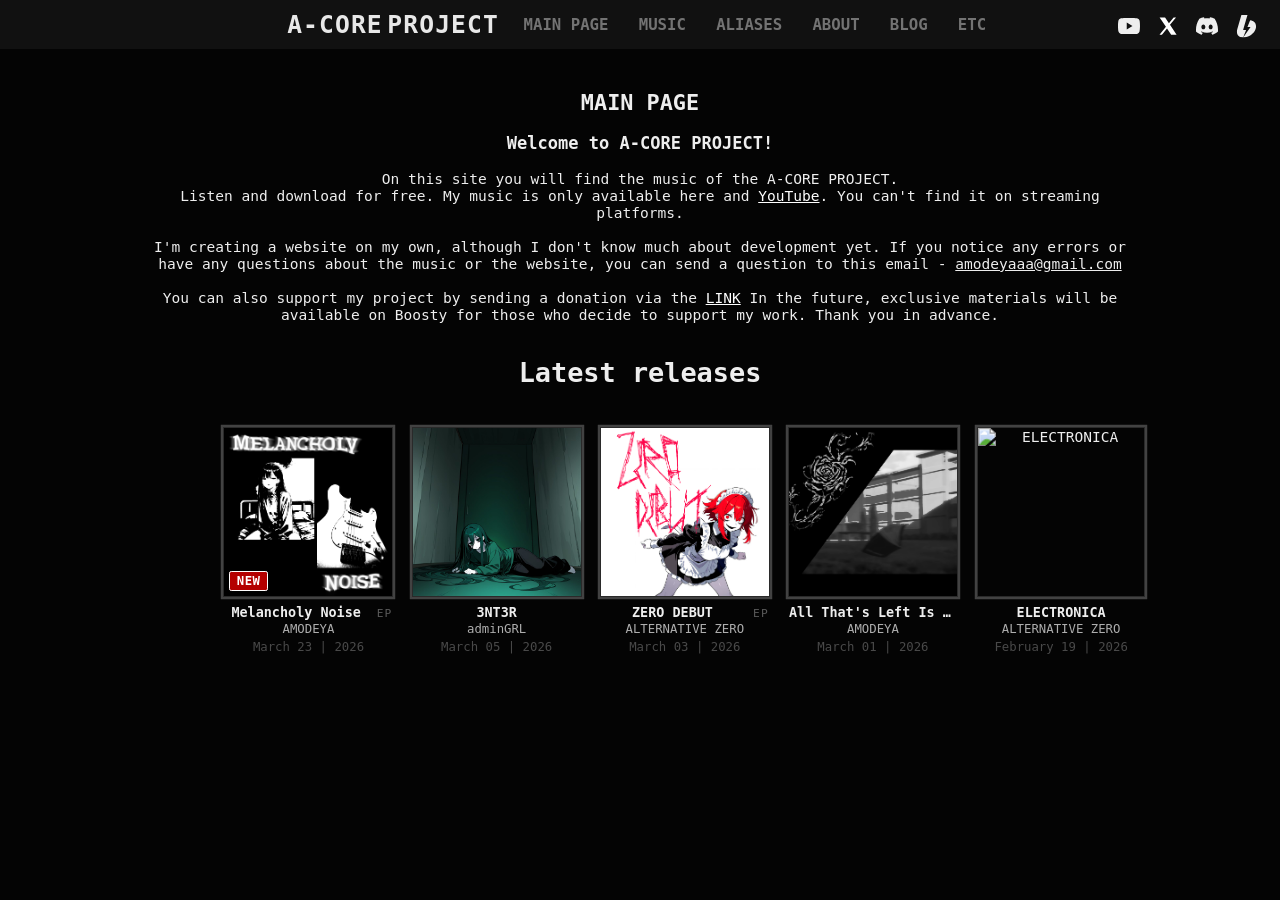
==== index.html @ 9ae3a7c9 "Add files via upload" ====
﻿<!DOCTYPE html>
<html lang="ru">
<head>
    <meta charset="UTF-8" />
    <meta name="viewport" content="width=device-width, initial-scale=1" />
    <title>A-CORE</title>
    <link rel="icon" href="images/LOGO MAIN.png" type="image/png">
    <link rel="stylesheet" href="style.css" />
</head>
<body>
<div id="page">

<!-- ======================= HEADER ======================= -->
<header>
    <nav><ul class="menu"><li><a href="#home" data-section="home">MAIN PAGE</a></li><li><a href="#music" data-section="music">MUSIC</a></li><li><a href="#aliases" data-section="aliases">ALIASES</a></li><li><a href="#about" data-section="about">ABOUT</a></li><li><a href="#blog" data-section="blog">BLOG</a></li><li><a href="#etc" data-section="etc">ETC</a></li></ul></nav>

    <!-- Логотип -->
    <div id="logo">
        <span class="deya">A-CORE</span><span class="music">PROJECT</span>
    </div>

    <!-- Контакты -->
    <div class="contacts">
        <a href="https://www.youtube.com/@ACOREPROJECT" target="_blank" class="contact-icon" title="YouTube" rel="noopener noreferrer">
            <img src="icons/youtube.svg" alt="YouTube" />
        </a>
        <a href="https://x.com/AMODEYAAA" target="_blank" class="contact-icon" title="X" rel="noopener noreferrer">
            <img src="icons/x.svg" alt="X" />
        </a>
        <a href="https://discord.gg/huRr9uR2Dp" target="_blank" class="contact-icon" title="Discord" rel="noopener noreferrer">
            <img src="icons/discord.svg" alt="Discord" />
        </a>
        <a href="https://boosty.to/yourprofile" target="_blank" class="contact-icon" title="Boosty" rel="noopener noreferrer">
            <img src="icons/boosty.svg" alt="Boosty" />
        </a>
    </div>
</header>

<!-- ======================= MAIN CONTENT ======================= -->
<main>

    <!-- ===== HOME SECTION ===== -->
    <section id="home" class="active">
        <h1>MAIN PAGE</h1>
        <h3><p>Welcome to A-CORE PROJECT!</p></h3>  
    <p>On this site you will find the music of the A-CORE PROJECT. 
        <br>Listen and download for free. My music is only available here and <a href="https://www.youtube.com/@ACOREPROJECT">YouTube</a>. You can't find it on streaming platforms.
        <br>
        <br>I'm creating a website on my own, although I don't know much about development yet.
If you notice any errors or have any questions about the music or the website, you can send a question to this email - <span style="text-decoration: underline;">amodeyaaa@gmail.com</span>
        <br>
        <br>You can also support my project by sending a donation via the <a href="https://boosty.to/acoreproject/donate">LINK</a> In the future, exclusive materials will be available on Boosty for those who decide to support my work. Thank you in advance.</p>
 <div class="home-wrap">
 <div class="home-wrap">
 <div class="home-wrap">
<!-- Latest Releases -->
 <div class="latest-releases">
    <h2>Latest releases</h2>
    <div class="latest-container latest-carousel" id="latest-carousel">
        <button class="latest-arrow latest-arrow-left" id="latest-prev" aria-label="Scroll left">‹</button>
        <div class="latest-trackline" id="latest-container"></div>
        <button class="latest-arrow latest-arrow-right" id="latest-next" aria-label="Scroll right">›</button>
        <div class="latest-fade latest-fade-left"></div>
        <div class="latest-fade latest-fade-right"></div>
    </div>
</div>
</div>
</div>
 </section>

    <!-- ===== MUSIC SECTION ===== -->
    
<section id="music">  <h1>MUSIC</h1>
<div class="music-tabs">  
    <button class="tab-btn active" data-tab="alternative-zero">ALTERNATIVE ZERO</button>  
    <button class="tab-btn" data-tab="amodeya">AMODEYA</button>  
    <button class="tab-btn" data-tab="admingrl">adminGRL</button>  
    <button class="tab-btn" data-tab="arlekyN">ARLEKYN</button>  
    <button class="tab-btn" data-tab="acore-collapse">A-CORE COLLAPSE</button>  
</div>   
<div class="tab-content">  
    <div class="tab-panel active" id="alternative-zero">  
        <div class="release-grid" data-artist-grid="ALTERNATIVE ZERO">

        </div>  
    </div>  
    <div class="tab-panel" id="amodeya">  
        <div class="release-grid" data-artist-grid="AMODEYA">

        </div>  
    </div>  
    <div class="tab-panel" id="admingrl">  
        <div class="release-grid" data-artist-grid="adminGRL">

        </div>  
    </div>  
    <div class="tab-panel" id="arlekyN">  
        <div class="release-grid" data-artist-grid="ARLEKYN">

        </div>  
    </div>  
    <div class="tab-panel" id="acore-collapse">  
        <div class="release-grid" data-artist-grid="A-CORE COLLAPSE">
            
        </div>  </div>  </div>  </div>  </section>


    


    <section id="aliases">
        <h1>ALIASES</h1>
        <div class="aliases-note">
            <div class="aliases-note-body">
                SOON
            </div>
        </div>
        <div class="alias-grid">
            <article class="alias-card">
                <div class="alias-media">
                    <img src="images/aliases/alzero/alzeroalias.jpg" alt="Alias artwork 1" />
                </div>
                <div class="alias-info">
                    <!-- EDIT THIS CARD (ALTERNATIVE ZERO) -->
                    <div class="alias-row">
                        <span class="alias-label">ALIAS:</span>
                        <span class="alias-value"><a class="alias-link" href="#music" data-tab="alternative-zero">ALTERNATIVE ZERO</a></span>
                    </div>
                    <div class="alias-row">
                        <span class="alias-label">NAME:</span>
                        <span class="alias-value">Zero</span>
                    </div>
                    <div class="alias-row">
                        <span class="alias-label">BIRTHDATE:</span>
                        <span class="alias-value">October 13</span>
                    </div>
                    <div class="alias-row">
                        <span class="alias-label">HEIGHT:</span>
                        <span class="alias-value">169cm | 5'7"</span>
                    </div>
                    <div class="alias-row">
                        <span class="alias-label">GENRES:</span>
                        <span class="alias-value">Breakcore, RaggaeCore, Hardstyle, Hardcore, Speedcore, Happy Hardcore</span>
                    </div>
                    <div class="alias-row">
                        <span class="alias-label">TRAITS:</span>
                        <span class="alias-value">Always listening to music everywhere</span>
                    </div>
                    <div class="alias-row">
                        <span class="alias-label">INSPIRERS:</span>
                        <span class="alias-value">LAPFOX TRAX (Renard, The Quick Brown Fox, RQ, KitCaliber, The Queenstons) </span>
                    </div>
                    <div class="alias-desc">                   
                    </div>
                </div>
            </article>

            <article class="alias-card">
                <div class="alias-media">
                    <img src="images/aliases/amodeya/deyaalias.png" alt="Alias artwork 2" />
                </div>
                <div class="alias-info">
                    <!-- EDIT THIS CARD (AMODEYA) -->
                    <div class="alias-row">
                        <span class="alias-label">ALIAS:</span>
                        <span class="alias-value"><a class="alias-link" href="#music" data-tab="amodeya">AMODEYA</a></span>
                    </div>
                    <div class="alias-row">
                        <span class="alias-label">NAME:</span>
                        <span class="alias-value">Deya</span>
                    </div>
                    <div class="alias-row">
                        <span class="alias-label">BIRTHDATE:</span>
                        <span class="alias-value">May 25</span>
                    </div>
                    <div class="alias-row">
                        <span class="alias-label">HEIGHT:</span>
                        <span class="alias-value">175cm</span>
                    </div>
                    <div class="alias-row">
                        <span class="alias-label">GENRES:</span>
                        <span class="alias-value">Gothic, Grunge, Guitars, Depressive music</span>
                    </div>
                    <div class="alias-row">
                        <span class="alias-label">TRAITS:</span>
                        <span class="alias-value">Smokes cigarettes</span>
                    </div>
                    <div class="alias-row">
                        <span class="alias-label">INSPIRERS:</span>
                        <span class="alias-value">Death Note, ZillaKami, Nirvana, Soundgarden, Linkin Park, Deftones</span>
                    </div>
                    <div class="alias-desc">
                    </div>
                </div>
            </article>

            <article class="alias-card">
                <div class="alias-media">
                    <img src="images/aliases/admingrl/admingrlalias.png" alt="Alias artwork 3" />
                </div>
                <div class="alias-info">
                    <!-- EDIT THIS CARD (adminGRL) -->
                    <div class="alias-row">
                        <span class="alias-label">ALIAS:</span>
                        <span class="alias-value"><a class="alias-link" href="#music" data-tab="admingrl">adminGRL</a></span>
                    </div>
                    <div class="alias-row">
                        <span class="alias-label">NAME:</span>
                        <span class="alias-value">Yuki</span>
                    </div>
                    <div class="alias-row">
                        <span class="alias-label">BIRTHDATE:</span>
                        <span class="alias-value">▀▟▌▔▌▟▗▖▔▞▛▌</span>
                    </div>
                    <div class="alias-row">
                        <span class="alias-label">HEIGHT:</span>
                        <span class="alias-value">157cm</span>
                    </div>
                    <div class="alias-row">
                        <span class="alias-label">GENRES:</span>
                        <span class="alias-value">experimentalexperimentalexperimentalexperimental</span>
                    </div>
                    <div class="alias-row">
                        <span class="alias-label">TRAITS:</span>
                        <span class="alias-value">She never leaves her room</span>
                    </div>
                    <div class="alias-row">
                        <span class="alias-label">INSPIRERS:</span>
                        <span class="alias-value">▓▙▝▗▕▔▒▟▘▛█▓▀▌▏▟</span>
                    </div>
                    <div class="alias-desc">
                    </div>
                </div>
            </article>

            <article class="alias-card">
                <div class="alias-media">
                    <img src="images/aliases/arlekyn/arlekynalias.png" alt="Alias artwork 4" />
                </div>
                <div class="alias-info">
                    <!-- EDIT THIS CARD (ARLEKYN) -->
                    <div class="alias-row">
                        <span class="alias-label">ALIAS:</span>
                        <span class="alias-value"><a class="alias-link" href="#music" data-tab="arlekyN">ARLEKYN</a></span>
                    </div>
                    <div class="alias-row">
                        <span class="alias-label">NAME:</span>
                        <span class="alias-value">Annie</span>
                    </div>
                    <div class="alias-row">
                        <span class="alias-label">BIRTHDATE:</span>
                        <span class="alias-value">December 6</span>
                    </div>
                    <div class="alias-row">
                        <span class="alias-label">HEIGHT:</span>
                        <span class="alias-value">160cm</span>
                    </div>
                    <div class="alias-row">
                        <span class="alias-label">GENRES:</span>
                        <span class="alias-value">Rap, Trap, Opium, Rage, Mylancore and etc. </span>
                    </div>
                    <div class="alias-row">
                        <span class="alias-label">TRAITS:</span>
                        <span class="alias-value">She lives by a metronome. She steps to the rhythm, she chews to the rhythm. Everything is too rhythmic</span>
                    </div>
                    <div class="alias-row">
                        <span class="alias-label">INSPIRERS:</span>
                        <span class="alias-value">BNYX, YEAT, Filthy, PlayBoi Carti</span>
                    </div>
                    <div class="alias-desc">
                    </div>
                </div>
            </article>

            <article class="alias-card">
                <div class="alias-media">
                    <img src="images/aliases/acorecollapse/acorecollapsealias.jpg" alt="Alias artwork 5" />
                </div>
                <div class="alias-info">
                    <!-- EDIT THIS CARD (A-CORE COLLAPSE) -->
                    <div class="alias-row">
                        <span class="alias-label">ALIAS:</span>
                        <span class="alias-value"><a class="alias-link" href="#music" data-tab="acore-collapse">A-CORE COLLAPSE</a></span>
                    </div>
                    <div class="alias-row">
                        <span class="alias-label">NAME:</span>
                        <span class="alias-value">ALTERNATIVE ZERO, AMODEYA, adminGRL, ARLEKYN</span>
                    </div>
                    <div class="alias-row">
                        <span class="alias-label">BIRTHDATE:</span>
                        <span class="alias-value">NONE</span>
                    </div>
                    <div class="alias-row">
                        <span class="alias-label">HEIGHT:</span>
                        <span class="alias-value">NONE</span>
                    </div>
                    <div class="alias-row">
                        <span class="alias-label">GENRES:</span>
                        <span class="alias-value">NONE</span>
                    </div>
                    <div class="alias-row">
                        <span class="alias-label">TRAITS:</span>
                        <span class="alias-value">NONE</span>
                    </div>
                    <div class="alias-row">
                        <span class="alias-label">INSPIRERS:</span>
                        <span class="alias-value">NONE</span>
                    </div>
                    <div class="alias-desc">
                    </div>
                </div>
            </article>
        </div>
    </section>

    <section id="about">
        <h1>ABOUT</h1>
        <div class="aliases-note">
            <div class="aliases-note-body">
                A little bit about myself.
            </div>
        </div>
        <div class="about-text">
            <img class="about-photo" src="images/me.png" alt="About photo" />
            <p>My name is Alex. I was born on August 22, 2004. Music has been around me since childhood — from Eminem to Nirvana. Later, I started exploring music on my own and discovered artists like Skrillex, Linkin Park and many others.</p>
            <p>At the age of 12, I downloaded <a href="https://en.wikipedia.org/wiki/FL_Studio" target="_blank" rel="noopener noreferrer">FL Studio</a> for the first time — that’s where my journey began.</p>
            <p>At first, I tried making electronic music inspired by <a href="https://en.wikipedia.org/wiki/Skrillex" target="_blank" rel="noopener noreferrer">Skrillex</a>, but quickly realized it wasn’t as easy as it seemed. I then shifted into rap, started making beats, creating type beats, and searching for my own sound. From 12 to 18, I went through many different aliases — each one representing a different stage of my growth as an artist.</p>
            <p>At the same time, I was learning to play electric guitar and MIDI keyboard, exploring new plugins, sound design techniques, and gradually diving deeper into the music creation process.</p>
            <p>At 18, I earned money from my music for the first time. During that period, I focused heavily on mixing and mastering, took on client work, and improved technically. But something was missing — I wasn’t enjoying it. While others were making dozens of type beats every day and were satisfied with it, I felt like I was losing myself.</p>
            <p>I quit music many times and kept coming back to it. Later, inspired by <a href="https://en.wikipedia.org/wiki/BNYX" target="_blank" rel="noopener noreferrer">BNYX</a>, I tried switching to Ableton Live — and I’ve been using it ever since.</p>
            <p>At the same time, I explored other creative directions: I tried making games, learned video editing, studied programming and web development, customized and even sewed some of my own clothes, and experimented with drawing manga.</p>
            <p>At 20, I made a decision: to create music that I genuinely enjoy. Without chasing trends, numbers, or expectations. Even if no one ever listens to it.</p>
            <p>In the summer of 2025, I created a track I was truly proud of — ELECTRONICA. That was the first time I felt like I had found my direction.</p>
            <p>In February 2026, I came up with the idea for a project inspired by <a href="https://lapfoxtrax.fandom.com/wiki/Halley_Labs_Wiki" target="_blank" rel="noopener noreferrer"">Lapfox Trax (HALLEY LABS)</a> — to create my own internet label where music exists without limitations. That’s how A-CORE PROJECT was born.</p>
            <p>This is not just music. This is my own fictional world — with my own rules and my own vision of music.</p>
            <p>Here, I separate styles through different aliases and mix everything I love: electronic music, rap, anime, games, and digital aesthetics.</p>
            <p>I love music and can’t imagine my life without it. I hope that over time, there will be listeners who understand what I’m trying to express through my music in this trend-driven / type-beat era.</p>
        </div>
    </section>

    <section id="blog">
        <h1>CHAT</h1>
        <div class="aliases-note">
            <div class="aliases-note-body">
                <p>Send your messages to: <a href="mailto:amodeyaaa@gmail.com">amodeyaaa@gmail.com</a></p>
                <p>Please include one of the following tags in the subject line so I can sort messages more efficiently:</p>
                <ul class="chat-tags">
                    <li>ACORE QA — questions</li>
                    <li>ACORE ART — artwork</li>
                    <li>ACORE OTHER — anything else</li>
                </ul>
                <p>I’ll create a dedicated FAQ section in the future to make navigation easier.</p>
            </div>
        </div>
        <div class="chat-list">
            <!-- Newest entry goes first. Copy this block and paste above to add a new Q&A:
            <article class="chat-entry">
                <div class="chat-entry-header">March 05, 2026</div>
                <div class="chat-entry-line"><span class="chat-label">From:</span> name</div>
                <div class="chat-entry-line">your question text here...</div>
                <div class="chat-divider"></div>
                <div class="chat-entry-line"><span class="chat-answer-name">Alex:</span> your answer text here...</div>
            </article>
            -->
            <article class="chat-entry">
                <div class="chat-entry-header">March 26, 2026</div>
                <div class="chat-entry-line"><span class="chat-label">From:</span>Test</div>
                <div class="chat-entry-line">This is what your messages will look like.</div>
                <div class="chat-divider"></div>
                <div class="chat-entry-line"><span class="chat-answer-name">Alex:</span>This is what my replies will look like.</div>
            </article>
        </div>
    </section>

    <section id="etc">
        <h1>ETC</h1>
        <div class="aliases-note">
            <div class="aliases-note-body">
                Useful materials, sounds, and much more will be added soon.
            </div>
        </div>
    </section>

</main>
</div>

<script src="scripts.js"></script>
<script src="releases.js"></script>
</body>
</html>
---- style.css ----
﻿/* ------------------ РћР±С‰РёРµ СЃС‚РёР»Рё ------------------ */
body {
 background: #040404;
 color: #eee;
 font-family: monospace;
 margin: 0;
 padding: 0;
 overflow-x: hidden;
}

/* Global link color */
a,
a:visited,
a:active {
  color: #ffffff;
}

#page {
 width: 100%;
 margin: 0 auto;
}
header a,
header button,
header nav {
  pointer-events: auto;
}

/* ------------------ Header ------------------ */
header {
  position: relative;
  height: 44px; /* СЃС‚Р°СЂР°СЏ РІС‹СЃРѕС‚Р° */
  display: flex;
  align-items: center;
  justify-content: space-between;
  padding: 0 20px;
  background: #111;
  box-sizing: border-box;
  z-index: 1000;
  pointer-events: auto;
}

/* Keep headers visible while scrolling */
header {
  position: sticky;
  top: 0;
  z-index: 9999;
}

.release-header {
  position: sticky;
  top: 0;
  z-index: 9999;
}

/* ------------------ РњРµРЅСЋ ------------------ */
.menu {
  display: flex;
  gap: 15px;
  list-style: none;
  margin: 0;
  padding: 0;
  align-items: center;
}

.menu li {
  position: relative;
}

.menu li a {
  color: #737373;
  text-decoration: none;
  font-weight: bold;
  cursor: pointer;
  display: flex;
  align-items: center;
  height: 18px;
  padding: 0 6px;
}

.menu li a:hover {
  color: #fff;
  text-decoration: none;
}

/* РџРѕРґРјРµРЅСЋ */
.menu li .submenu {
  display: none;
  position: absolute;
  top: 100%;
  left: 50%;
  transform: translateX(-50%);
  background: #222;
  border: 1px solid #ff003c;
  padding: 5px 0;
  flex-direction: column;
  white-space: nowrap;
  z-index: 200;
}

.menu li:hover .submenu {
  display: flex;
}

.submenu li a {
  color: #eee;
  padding: 8px 12px;
  display: block;
  font-weight: normal;
}

.submenu li a:hover {
  background: #fff;
  color: #111;
}

/* ------------------ Р›РѕРіРѕС‚РёРї ------------------ */
#logo {
  position: absolute;
  left: 50%;
  top: 50%;
  transform: translate(-50%, -50%);
  font-weight: 700;
  font-size: 40px;
  display: flex;
  align-items: center;
  user-select: none;
  pointer-events: none;
}

#logo .deya {
  color: #fff;
  margin-right: 4px;
}
#logo .music {
  color: #666;
}

/* ------------------ РљРѕРЅС‚Р°РєС‚С‹ ------------------ */
.contacts {
  padding-top: 5px;
  display: flex;
  gap: 15px;
  align-items: center;
}

.contacts-center {
  margin: 20px auto 16px;
  justify-content: center;
  padding-top: 0;
  position: relative;
  z-index: 5;
}


.contact-icon img {
  width: 20px;
  height: 20px;
  cursor: pointer;
  transition: filter 0.3s;
}

.contact-icon img:hover {
  filter: brightness(0);
}

/* ------------------ РЎРµРєС†РёРё ------------------ */
section {
  display: none;
  padding: 20px;
  max-width: 900px;
  margin: 0 auto;
  text-align: center;
}

section.active {
  display: block;
}

/* ------------------ Р‘Р»РѕРі ------------------ */
#blog-posts {
  display: flex;
  flex-direction: column;
  gap: 15px;
  text-align: left;
  max-width: 900px;
  margin: 0 auto;
}

.post {
  background: #1a1a1a;
  border: 1px solid #333;
  padding: 20px;
  position: relative;
  border-top: 4px solid #ffffff;
}

.post .meta {
  position: absolute;
  top: 0;
  left: 10px;
  font-size: 11px;
  color: #000000;
  background: #ffffff;
  padding: 2px 6px;
  border-bottom-right-radius: 4px;
  border-bottom-left-radius: 4px;
  font-weight: bold;
}

/* ------------------ РњСѓР·С‹РєР°Р»СЊРЅС‹Рµ РІРєР»Р°РґРєРё ------------------ */
.music-tabs {
  display: flex;
  gap: 10px;
  justify-content: center;
  margin-bottom: 20px;
  position: relative;
  padding-bottom: 0;
  border-bottom: 1px solid #4b4b4b;
}

.music-tabs .tab-btn {
  position: relative;
  z-index: 1;
  margin-bottom: -1px;
  border-bottom: none;
}

.tab-btn {
  background: #222;
  color: #eee;
  border: 1px solid #757575;
  padding: 6px 12px;
  cursor: pointer;
  font-family: monospace;
  font-size: 12px;
  border-radius: 4px 4px 0 0;
}

.tab-btn.active {
  background: #949494;
  color: #fff;
}

.tab-panel {
  display: none;
}

.tab-panel.active {
  display: block;
}

/* ------------------ РўСЂРµРєРё ------------------ */
.tracklist-bc {
  display: flex;
  flex-direction: column;
  gap: 12px;
}

.track-row {
  display: grid;
  grid-template-columns: 50px 1fr auto auto;
  gap: 10px;
  align-items: center;
  padding: 4px;
  border-bottom: 1px solid #222;
}

.track-row:hover {
  background: #111;
}

/* РћР±Р»РѕР¶РєР° С‚СЂРµРєР° */
.track-cover {
  width: 80px;
  height: 80px;
  object-fit: cover;
  flex-shrink: 0;
  border-radius: 6px;
}

.track-info {
  text-align: left;
}

.track-title {
  font-size: 13px;
  color: #fff;
  padding-left: 30px;
}

.track-meta {
  font-size: 11px;
  color: #777;
  margin-top: 2px;
  padding-left: 30px;
}

/* РљРЅРѕРїРєРё СЃРєР°С‡РёРІР°РЅРёСЏ */
.download-btn {
  color: #fff;
  border: none;
  padding: 6px 12px;
  font-size: 12px;
  cursor: pointer;
  border-radius: 4px;
  text-decoration: none;
  text-align: center;
}

.download-btn:hover {
  background: #ff3366;
}

/* РљРѕРЅС‚РµР№РЅРµСЂ РєРЅРѕРїРѕРє С„РѕСЂРјР°С‚РѕРІ */
.track-row .format-buttons {
  display: flex;
  flex-direction: column;
  gap: 5px;
}

.format-buttons a {
  display: inline-block;
  background: rgb(255, 255, 255);
  color: #000000;
  text-decoration: none;
  font-size: 12px;
  padding: 6px 12px;
  border-radius: 4px;
  text-align: center;
  cursor: pointer;
  transition: background 0.3s;
}

.format-buttons a:hover {
  background: #000000;
  color: white;
}

/* ------------------ РџР»РµРµСЂ ------------------ */
.custom-audio-player {
  display: flex;
  align-items: center;
  gap: 10px;
  background: #141414;
  color: #fff;
  padding: 10px 15px;
  border-radius: 8px;
  max-width: 100%;
  font-family: monospace;
  justify-content: space-between;
}

/* Р Р°СЃС€РёСЂРµРЅРЅС‹Р№ РїР»РµРµСЂ РІ С‚СЂРµРєРµ */
.track-row .custom-audio-player {
  width: 570px;
  max-width: none;
  padding: 6px 10px;
  justify-content: flex-start;
  gap: 10px;
}

.custom-audio-player .play-btn {
  background: none;
  color: #ffffff;
  font-size: 16px;
  width: 40px;
  height: 40px;
  cursor: pointer;
  border-radius: 100px;
}

.custom-audio-player .play-btn:hover {
  background: white;
  color: black;
}

/* РљРѕРЅС‚РµР№РЅРµСЂ РїСЂРѕРіСЂРµСЃСЃР° */
.custom-audio-player .progress-container {
  position: relative;
  flex-grow: 1;
  height: 6px;
  border-radius: 0px;
  background: #555; /* С„РѕРЅ Р·Р° РїРѕР»Р·СѓРЅРєРѕРј */
  cursor: pointer;
}

.custom-audio-player .progress-bar {
  position: relative;
  top: 0;
  left: 0;
  height: 100%;
  background: #ffffff;
  width: 0%;
  transition: width 0.2s ease; /* РїР»Р°РІРЅРѕСЃС‚СЊ Р°РЅРёРјР°С†РёРё */
}

/* рџ”Ґ РњР°СЂРєРµСЂ РїРѕР·РёС†РёРё */
.custom-audio-player .progress-bar::after {
  content: "";
  position: absolute;

  right: 0;
  top: 50%;
  width: 4px;
  height: 18px;
  background: #878787;
  transform: translateY(-50%);
  border-radius: 1px;
}

.progress-container:hover .progress-bar::after {
  height: 18px;
}

.custom-audio-player .time {
  font-size: 12px;
  min-width: 35px;
}

/* ------------------ РџРѕР»Р·СѓРЅРѕРє РіСЂРѕРјРєРѕСЃС‚Рё ------------------ */
.volume-slider {
  -webkit-appearance: none;
  width: 80px;
  cursor: pointer;
  height: 4px;
  background: #ffffff;
  border-radius: 2px;
  transition: background 0.25s ease;
}

.volume-slider::-webkit-slider-thumb {
  -webkit-appearance: none;
  width: 12px;
  height: 12px;
  background: #a1a1a1;
  border-radius: 50%;
  cursor: pointer;
}

.volume-slider::-moz-range-thumb {
  width: 12px;
  height: 12px;
  background: #ffffff;
  border-radius: 50%;
  cursor: pointer;
  transition:
    transform 0.15s ease,
    background 0.25s ease;
}

.latest-releases {
  margin-top: 40px;
  width: 100%;
}

.latest-releases h2 {
  font-family: monospace;
  font-size: 24px;
  margin-bottom: 20px;
  text-align: center;
}

.latest-container {
  width: 100%;
}

.latest-trackline {
  display: flex;
  justify-content: center;
  gap: 20px;
  padding: 10px 0;
}

/* ===== РљР°СЂС‚РѕС‡РєР° ===== */
.latest-card {
  width: 150px;
  display: flex;
  flex-direction: column;
  align-items: center;
  pointer-events: auto;
  cursor: pointer;
}

/* ===== РћР±Р»РѕР¶РєР° ===== */
.latest-cover {
  width: 150px;
  height: 150px;
  display: flex;
  justify-content: center;
  align-items: center;
}

.latest-cover img {
  width: 150px;
  height: 150px;
  object-fit: cover;
  display: block;
  border-radius: 6px;
}

/* ===== РўРµРєСЃС‚ ===== */
.latest-info {
  width: 150px;
  margin-top: 8px;
  text-align: center;
  font-family: monospace;
}

/* РќР°Р·РІР°РЅРёРµ С‚СЂРµРєР° */
.latest-title {
  font-weight: bold;
  display: -webkit-box;
  -webkit-line-clamp: 2;   /* СЃРєРѕР»СЊРєРѕ СЃС‚СЂРѕРє */
  -webkit-box-orient: vertical;
  overflow: hidden;
}

/* РќРёРє / РїСЂРѕРµРєС‚ */
.latest-artist {
  font-size: 12px;
  color: #aeaeae;
  margin-top: 2px;
}

/* Р”Р°С‚Р° */
.latest-date {
  font-size: 11px;
  color: #494949;
  margin-top: 1px;
}

.latest-releases,
.latest-container,
.latest-trackline,
.latest-card {
  position: relative;
  z-index: 10;
}

.latest-card * {
  pointer-events: none;
}

.latest-card {
  pointer-events: auto;
}


/* ------------------ Служебные обертки ------------------ */
.home-wrap {
 display: contents;
}

/* ------------------ Подсветка трека ------------------ */
.highlight-track {
 outline: 2px solid #ffffff;
 box-shadow: 0 0 0 4px rgba(255, 255, 255, 0.15);
 border-radius: 8px;
}





/* ------------------ Release Grid ------------------ */
.release-grid {
 display: grid;
 grid-template-columns: repeat(4, minmax(0, 1fr));
 gap: 20px;
 justify-items: center;
}

.release-card {
 display: block;
 width: 180px;
 text-decoration: none;
 color: #eaeaea;
 text-align: center;
}

.release-cover {
 width: 180px;
 height: 180px;
 border: 1px solid #2a2a2a;
 box-shadow: 0 0 0 2px rgba(180, 180, 180, 0.35);
 background: #0f0f0f;
}

.release-cover img {
 width: 100%;
 height: 100%;
 object-fit: cover;
 display: block;
}

.release-title {
 margin-top: 10px;
 font-size: 13px;
 font-weight: 700;
}

.release-meta {
 margin-top: 4px;
 font-size: 11px;
 color: #9a9a9a;
}

.release-type {
 margin-top: 3px;
 font-size: 11px;
 letter-spacing: 1px;
 color: #ffffff;
}

.release-card:hover .release-cover {
 box-shadow: 0 0 0 2px rgba(255, 255, 255, 0.6);
}

.release-empty {
 grid-column: 1 / -1;
 padding: 30px 0;
 color: #666;
 font-size: 12px;
}

@media (max-width: 900px) {
 .release-grid {
 grid-template-columns: repeat(2, minmax(0, 1fr));
 }
}

@media (max-width: 600px) {
 .release-grid {
 grid-template-columns: 1fr;
 }
 .release-card {
 width: 220px;
 }
 .release-cover {
 width: 220px;
 height: 220px;
 }
}

body {
 zoom: 1.12;
}

#page {
 transform: none !important;
}

/* Header click fix override */
header {
 position: sticky;
 top: 0;
 z-index: 9999;
}
header, header * {
 pointer-events: auto;
}
#page {
 position: relative;
 z-index: 0;
}
section {
 position: relative;
 z-index: 1;
}

/* ------------------ Release Page ------------------ */
body.release-page {
 background: #0a0a0a;
 color: #e8e8e8;
}

.release-header {
 position: sticky;
 top: 0;
 z-index: 9999;
 background: #101010;
 border-bottom: 1px solid #1f1f1f;
}

.release-header-inner {
 max-width: 1100px;
 margin: 0 auto;
 padding: 14px 20px;
 display: flex;
 align-items: center;
 justify-content: space-between;
 gap: 20px;
}

.release-logo {
 font-size: 22px;
 font-weight: 700;
 letter-spacing: 1px;
}

.release-nav a {
 color: #bdbdbd;
 text-decoration: none;
 margin-left: 16px;
 font-weight: 700;
}

.release-nav a:hover {
 color: #ffffff;
}

.release-main {
 max-width: 1100px;
 margin: 30px auto 60px;
 padding: 0 20px;
}

.release-hero {
 display: grid;
 grid-template-columns: 360px 1fr;
 gap: 28px;
 align-items: start;
}

.release-art {
 width: 100%;
 background: #0f0f0f;
 border: 1px solid #2a2a2a;
 box-shadow: 0 0 0 2px rgba(180, 180, 180, 0.35);
}

.release-art img {
 width: 100%;
 height: auto;
 display: block;
}

.release-info h1 {
 font-size: 30px;
 margin: 0 0 6px;
}

.release-artist {
 font-size: 14px;
 color: #a6a6a6;
 margin-bottom: 10px;
}

.release-meta {
 font-size: 12px;
 letter-spacing: 1px;
 color: #ffffff;
 margin-bottom: 18px;
}

.release-actions {
 display: flex;
 flex-direction: column;
 align-items: flex-start;
 gap: 10px;
 margin-bottom: 18px;
}

.release-actions .release-btn {
  min-width: 125px;
  text-align: center;
}
.release-download-row {
 display: inline-flex;
 align-items: center;
 gap: 10px;
}

.release-download-source {
 font-size: 10px;
 letter-spacing: 1.2px;
 color: rgba(255, 255, 255, 0.35);
 text-transform: uppercase;
}

.release-btn {
 display: inline-block;
 background: #ffffff;
 color: #111;
 padding: 8px 18px;
 font-size: 12px;
 text-decoration: none;
 border-radius: 4px;
 font-weight: 700;
}

.release-btn:hover {
 background: #ff003c;
 color: #fff;
}

.release-btn-listen {
  background: #ffffff;
  color: #111111 !important;
}

.release-btn-listen:hover {
  background: #111111;
  color: #ffffff !important;
}

.release-btn-download {
  background: #ffffff;
  color: #111111 !important;
}

.release-btn-download:hover {
  background: #111111;
  color: #ffffff !important;
}

.release-audio audio {
 width: 100%;
 margin-bottom: 18px;
 background: #000;
 border-radius: 999px;
 filter: invert(1) hue-rotate(180deg);
}

.release-description {
 font-size: 13px;
 color: #cfcfcf;
 line-height: 1.6;
}

.release-tracklist {
 margin-top: 26px;
 border-top: 1px solid #222;
}

.release-track {
 display: grid;
 grid-template-columns: 30px 1fr 60px;
 gap: 10px;
 padding: 10px 0;
 border-bottom: 1px solid #1a1a1a;
 align-items: center;
}

.release-track .track-number {
 color: #777;
}

.release-track .track-duration {
 color: #777;
 text-align: right;
}

@media (max-width: 900px) {
 .release-hero {
 grid-template-columns: 1fr;
 }
 .release-art {
 max-width: 420px;
 }
}



/* Release player smoothing */
.release-audio {
 background: #000;
 border-radius: 999px;
 overflow: hidden;
 padding: 2px;
}
.release-audio audio {
 background: #000;
 border: 0;
 outline: none;
 box-shadow: none;
 border-radius: 999px;
 filter: invert(1) hue-rotate(180deg);
}

/* Release player hard mask */
.release-audio audio {
 clip-path: inset(0 round 999px);
 -webkit-mask-image: -webkit-radial-gradient(white, black);
}

/* Extra edge cleanup for inverted player */
.release-audio audio {
 box-shadow: 0 0 0 6px #000;
}

/* Release player reset to light */
.release-audio {
 background: #ffffff;
 border-radius: 999px;
 overflow: hidden;
 padding: 0;
}
.release-audio audio {
 background: #ffffff;
 border-radius: 999px;
 filter: none !important;
 box-shadow: none !important;
 clip-path: none !important;
 -webkit-mask-image: none !important;
}

/* Release player revert to default */
.release-audio {
 background: transparent;
 padding: 0;
 border-radius: 0;
 overflow: visible;
}
.release-audio audio {
 background: transparent;
 border-radius: 0;
 filter: none !important;
 box-shadow: none !important;
 clip-path: none !important;
 -webkit-mask-image: none !important;
}



/* Latest releases sizing + alignment */
.latest-trackline {
 gap: 16px;
}
.latest-card {
 width: 150px;
}
.latest-cover {
 width: 150px;
 height: 150px;
}
.latest-cover img {
 width: 150px;
 height: 150px;
 border: 2px solid #ffffff;
 border-radius: 6px;
}
.latest-info {
 width: 150px;
 min-height: 72px;
}
.latest-title {
 font-size: 12px;
}
.latest-artist {
 font-size: 11px;
}
.latest-date {
 font-size: 11px;
 min-height: 14px;
 margin-top: 4px;
}







/* Force latest title single line */
  .latest-title {
   font-size: 12px !important;
   font-weight: bold !important;
   white-space: nowrap !important;
   overflow: hidden !important;
   text-overflow: ellipsis !important;
   display: block !important;
   max-width: 100% !important;
   flex: 1 1 auto;
   min-width: 0;
  }

  .latest-title-row {
    display: flex;
    align-items: baseline;
    gap: 8px;
    min-width: 0;
  }

.latest-type {
  font-size: 10px;
  letter-spacing: 1px;
  color: rgba(255, 255, 255, 0.35);
  text-transform: uppercase;
  white-space: nowrap;
}

.latest-tooltip {
  position: fixed;
  z-index: 9999;
  background: #1c1c1c;
  color: #ffffff;
  border: 1px solid #2f2f2f;
  box-shadow: 0 0 0 2px rgba(180, 180, 180, 0.15);
  padding: 6px 8px;
  font-size: 11px;
  letter-spacing: 0.5px;
  pointer-events: none;
  opacity: 0;
  transition: opacity 0.08s ease;
  max-width: 260px;
  white-space: nowrap;
  overflow: hidden;
  text-overflow: ellipsis;
}

/* Audio player disabled (can re-enable later) */
.custom-audio-player {
 display: none;
}
.release-audio {
 display: none;
}


/* Header layout to match release pages */
header {
 justify-content: center;
 gap: 24px;
}
header nav {
 order: 2;
}
#logo {
 position: static;
 transform: none;
 order: 1;
}
.contacts {
 position: absolute;
 right: 20px;
 top: 50%;
 transform: translateY(-50%);
 order: 3;
}
.menu {
 justify-content: center;
}

/* Header menu font size */
.menu li a {
 font-size: 14px;
}

/* Logo link fix */
#logo {
 pointer-events: auto;
 text-decoration: none;
 color: inherit;
}
#logo:visited {
 color: inherit;
}
.contacts {
 position: absolute;
 right: 20px;
 top: 50%;
 transform: translateY(-50%);
}

/* Header fix override */
header {
 justify-content: center !important;
}
header nav {
 order: 2 !important;
}
#logo {
 order: 1 !important;
 display: flex !important;
 align-items: center !important;
 text-decoration: none !important;
 color: inherit !important;
}
#logo * {
 text-decoration: none !important;
 color: inherit !important;
}
header .contacts {
 position: absolute !important;
 right: 20px !important;
 top: 50% !important;
 transform: translateY(-50%) !important;
}

/* Header layout: logo left, menu center, contacts right */
header {
 display: grid !important;
 grid-template-columns: 1fr auto 1fr;
 align-items: center !important;
}
#logo {
 justify-self: start !important;
}
header nav {
 justify-self: center !important;
}
header .contacts {
 position: static !important;
 justify-self: end !important;
 transform: none !important;
}

/* Header final layout: logo left, menu center, contacts right */
header {
 display: grid !important;
 grid-template-columns: auto 1fr auto !important;
 align-items: center !important;
}
header nav {
 justify-self: center !important;
}
#logo {
 position: static !important;
 transform: none !important;
 justify-self: start !important;
 text-decoration: none !important;
 color: inherit !important;
 pointer-events: auto !important;
}
#logo * {
 text-decoration: none !important;
 color: inherit !important;
}
.contacts {
 position: static !important;
 justify-self: end !important;
 transform: none !important;
}

/* Header reset (pre-logo-link) */
header {
 display: flex !important;
 justify-content: space-between !important;
 align-items: center !important;
}
#logo {
 position: absolute !important;
 left: 50% !important;
 top: 50% !important;
 transform: translate(-50%, -50%) !important;
 pointer-events: none !important;
}
.contacts {
 position: static !important;
 transform: none !important;
}

/* Latest releases cover to match Music grid */
.latest-cover img {
 border-radius: 0 !important;
 border: 1px solid #2a2a2a !important;
 box-shadow: 0 0 0 2px rgba(180, 180, 180, 0.35) !important;
}
.latest-card:hover .latest-cover img {
 box-shadow: 0 0 0 2px rgba(255, 255, 255, 0.6) !important;
}

/* Tighter spacing between title/meta and type */
.release-type {
 margin-top: 1px !important;
}

/* Header like release page: centered, contacts right */
header {
 position: relative !important;
 display: flex !important;
 justify-content: center !important;
 align-items: center !important;
}
header nav {
 position: relative !important;
 z-index: 2 !important;
}
#logo {
 position: absolute !important;
 left: 50% !important;
 top: 50% !important;
 transform: translate(-50%, -50%) !important;
 pointer-events: none !important;
}
.contacts {
 position: absolute !important;
 right: 20px !important;
 top: 50% !important;
 transform: translateY(-50%) !important;
 z-index: 2 !important;
}

/* Header clean layout */
header {
 display: grid !important;
 grid-template-columns: 1fr auto 1fr !important;
 align-items: center !important;
}
header nav {
 justify-self: start !important;
}
#logo {
 position: static !important;
 transform: none !important;
 justify-self: center !important;
 pointer-events: none !important;
}
.contacts {
 position: static !important;
 transform: none !important;
 justify-self: end !important;
}

/* FINAL header layout (main + release) */
header {
 display: grid !important;
 grid-template-columns: auto 1fr auto !important;
 align-items: center !important;
}
header nav {
 justify-self: center !important;
}
#logo {
 position: static !important;
 transform: none !important;
 justify-self: start !important;
 pointer-events: none !important;
}
.contacts {
 position: static !important;
 transform: none !important;
 justify-self: end !important;
}

.release-header-inner {
 display: grid !important;
 grid-template-columns: auto 1fr !important;
 align-items: center !important;
}
.release-logo {
 justify-self: start !important;
}
.release-nav {
 justify-self: center !important;
}

/* RESET header to original (pre-logo-link) */
header {
 position: relative !important;
 display: flex !important;
 align-items: center !important;
 justify-content: space-between !important;
 padding: 0 20px !important;
}
header nav {
 order: 0 !important;
}
#logo {
 position: absolute !important;
 left: 50% !important;
 top: 50% !important;
 transform: translate(-50%, -50%) !important;
 pointer-events: none !important;
}
.contacts {
 position: static !important;
 transform: none !important;
}

/* Main header match release header */
body:not(.release-page) header {
 display: flex !important;
 align-items: center !important;
 justify-content: space-between !important;
}
body:not(.release-page) header nav {
 margin: 0 auto !important;
}
body:not(.release-page) #logo {
 position: static !important;
 transform: none !important;
 pointer-events: none !important;
}
body:not(.release-page) .contacts {
 position: static !important;
 transform: none !important;
}

/* Main header: logo left, menu right of logo, contacts right */
body:not(.release-page) header {
 display: flex !important;
 align-items: center !important;
 justify-content: flex-start !important;
 gap: 16px !important;
}
body:not(.release-page) #logo {
 position: static !important;
 transform: none !important;
 pointer-events: none !important;
}
body:not(.release-page) header nav {
 margin: 0 !important;
}
body:not(.release-page) .menu {
 justify-content: flex-start !important;
}
body:not(.release-page) .contacts {
 margin-left: auto !important;
 position: static !important;
 transform: none !important;
}

/* Main header order fix */
body:not(.release-page) header {
 display: flex !important;
 align-items: center !important;
 justify-content: flex-start !important;
 gap: 16px !important;
}
body:not(.release-page) #logo {
 position: static !important;
 transform: none !important;
 order: 0 !important;
 pointer-events: none !important;
}
body:not(.release-page) header nav {
 order: 1 !important;
 margin: 0 !important;
}
body:not(.release-page) .contacts {
 order: 2 !important;
 margin-left: auto !important;
 position: static !important;
 transform: none !important;
}

/* Main header centered like release page */
body:not(.release-page) header {
 position: relative !important;
 display: flex !important;
 align-items: center !important;
 justify-content: center !important;
 gap: 16px !important;
}
body:not(.release-page) #logo {
 position: static !important;
 transform: none !important;
 order: 0 !important;
 pointer-events: none !important;
}
body:not(.release-page) header nav {
 order: 1 !important;
 margin: 0 !important;
}
body:not(.release-page) .contacts {
 position: absolute !important;
 right: 20px !important;
 top: 50% !important;
 transform: translateY(-50%) !important;
 margin: 0 !important;
}

/* Main logo match release logo */
body:not(.release-page) #logo {
 font-size: 22px !important;
 font-weight: 700 !important;
 letter-spacing: 1px !important;
 color: #e8e8e8 !important;
}
body:not(.release-page) #logo .deya,
body:not(.release-page) #logo .music {
 color: inherit !important;
}

/* Music grid: single-line titles + tighter meta/type spacing */
.release-grid .release-title {
  display: block;
  white-space: nowrap;
  overflow: hidden;
  text-overflow: ellipsis;
  max-width: 100%;
}

.release-grid .release-meta {
  margin-top: 4px;
  margin-bottom: 2px;
}

.release-grid .release-type {
  margin-top: 2px;
}

/* ------------------ Latest releases carousel ------------------ */
.latest-releases {
  margin-top: 30px;
}

.latest-releases .contacts-center {
  display: flex;
  justify-content: center;
  margin: 0 auto 10px;
}

.latest-container.latest-carousel {
  position: relative;
  padding: 10px 40px;
  overflow: hidden;
}

.latest-trackline {
  display: flex;
  gap: 18px;
  overflow-x: auto;
  scroll-behavior: smooth;
  padding: 6px 8px;
  margin: 0;
  scrollbar-width: none;
  justify-content: center;
}

.latest-trackline::-webkit-scrollbar {
  height: 0;
}

.latest-cover {
  position: relative;
}

.latest-badge {
  position: absolute;
  left: 4px;
  bottom: 4px;
  background: #b40000;
  color: #ffffff;
  font-size: 11px;
  font-weight: bold;
  letter-spacing: 0.5px;
  padding: 2px 6px;
  border: 1px solid #ffffff;
  border-radius: 2px;
  text-transform: uppercase;
}

.latest-arrow {
  position: absolute;
  top: 42%;
  transform: translateY(-50%);
  width: 30px;
  height: 30px;
  border-radius: 50%;
  border: 1px solid #3a3a3a;
  background: rgba(10, 10, 10, 0.85);
  color: #fff;
  font-size: 20px;
  line-height: 1;
  display: flex;
  align-items: center;
  justify-content: center;
  cursor: pointer;
  opacity: 0;
  pointer-events: none;
  transition: opacity 0.2s ease, border-color 0.2s ease;
  z-index: 3;
}

.latest-arrow:hover {
  border-color: #ffffff;
}

.latest-arrow-left {
  left: 6px;
}

.latest-arrow-right {
  right: 6px;
}

.latest-carousel.can-scroll-left .latest-arrow-left,
.latest-carousel.can-scroll-right .latest-arrow-right {
  opacity: 1;
  pointer-events: auto;
}

.latest-fade {
  position: absolute;
  top: 0;
  width: 50px;
  height: 100%;
  pointer-events: none;
  opacity: 0;
  transition: opacity 0.2s ease;
  z-index: 2;
}

.latest-fade-left {
  left: 0;
  background: linear-gradient(90deg, rgba(4, 4, 4, 1) 0%, rgba(4, 4, 4, 0) 100%);
}

.latest-fade-right {
  right: 0;
  background: linear-gradient(270deg, rgba(4, 4, 4, 1) 0%, rgba(4, 4, 4, 0) 100%);
  opacity: 1;
}

.latest-carousel.can-scroll-left .latest-fade-left,
.latest-carousel.can-scroll-right .latest-fade-right {
  opacity: 1;
}

/* Release video embed */
.release-video {
  margin-top: 18px;
  margin-left: 90px;
  width: calc(100% - 90px);
  max-width: 420px;
}

.release-video iframe {
  width: 100%;
  height: 236px;
  border: 0;
  display: block;
}

.release-btn.btn-disabled {
  opacity: 0.4;
  pointer-events: none;
}

/* Align video bottom with cover */
.release-page .release-hero {
  align-items: stretch;
}

.release-page .release-info {
  display: flex;
  flex-direction: column;
}

.release-page .release-video {
  margin-top: auto;
}

/* Remove extra space under cover */
.release-page .release-art {
  line-height: 0;
}

.release-page .release-art img {
  display: block;
  vertical-align: bottom;
}

.release-artist-link {
  color: #fff;
  text-decoration: none;
  font-weight: 700;
}

.release-artist-link:hover {
  text-decoration: underline;
}

/* Release background title effect */
.release-shell {
  position: relative;
  width: 100%;
  max-width: 100%;
}

.release-main {
  position: relative;
  z-index: 1;
  max-width: 760px;
  margin: 0 auto;
  padding-top: 20px;
}

/* ensure content is above background */
.release-hero,
.release-tracklist,
.release-licensing {
  position: relative;
  z-index: 1;
}

/* Release licensing block */
.release-licensing {
  margin-top: 40px;
  text-align: left;
  color: rgba(255, 255, 255, 0.35);
}

.license-title {
  font-size: 11px;
  font-weight: 700;
  letter-spacing: 1.5px;
  margin-bottom: 8px;
}

.license-list {
  list-style: none;
  padding: 0;
  margin: 0;
  font-size: 10px;
  line-height: 1.4;
}

.license-list li {
  margin-bottom: 6px;
}

.license-list li::before {
  content: "• ";
  color: rgba(255, 255, 255, 0.35);
}

/* Aliases page */
.alias-grid {
  display: flex;
  flex-direction: column;
  gap: 24px;
  margin-top: 20px;
}

.aliases-note {
  max-width: 900px;
  margin: 16px auto 24px;
  background: #2a2a2a;
  border: 1px solid #3a3a3a;
  color: #e0e0e0;
  text-align: left;
}

/* About page text */
.about-text {
  max-width: 900px;
  margin: 0 auto 30px;
  text-align: center;
  color: #d0d0d0;
  font-size: 13px;
  line-height: 1.5;
}

.about-text p {
  margin: 0 0 8px;
}

.about-photo {
  float: left;
  width: 240px;
  height: 240px;
  margin: 4px 16px 10px 0;
  background: #1a1a1a;
  border: 1px solid #3a3a3a;
  object-fit: cover;
}

.about-text::after {
  content: "";
  display: table;
  clear: both;
}


.aliases-note-body {
  padding: 12px;
  font-size: 12px;
  line-height: 1.5;
}

.aliases-note-body p {
  margin: 0 0 6px;
}

.chat-tags {
  margin: 4px 0 8px;
  padding-left: 16px;
  line-height: 1.4;
}

.chat-sample {
  max-width: 900px;
  margin: 12px auto 0;
  background: #242424;
  border: 1px solid #2f2f2f;
  box-shadow: 0 0 0 2px rgba(180, 180, 180, 0.15);
  text-align: left;
}

.chat-row {
  display: grid;
  grid-template-columns: 110px 1fr;
  border-bottom: 1px solid #2f2f2f;
}

.chat-row:last-child {
  border-bottom: none;
}

.chat-cell {
  padding: 10px 12px;
  font-size: 12px;
  color: #e6e6e6;
  line-height: 1.5;
}

.chat-answer-name {
  color: #7fdcff;
  font-weight: 700;
  margin-right: 6px;
}

.chat-cell-label {
  background: #1c1c1c;
  color: #7fdcff;
  font-size: 11px;
  letter-spacing: 1px;
  text-transform: uppercase;
  border-right: 1px solid #2f2f2f;
}

.alias-card {
  display: grid;
  grid-template-columns: 260px 1fr;
  gap: 0;
  border: 1px solid #4b4b4b;
  background: #1a1a1a;
  text-align: left;
}

.alias-media {
  background: #111;
  border-right: 1px solid #4b4b4b;
  display: flex;
  flex-direction: column;
  width: 260px;
  aspect-ratio: 1 / 1;
}

.alias-media img {
  width: 100%;
  height: 100%;
  object-fit: cover;
  display: block;
}


.alias-info {
  display: grid;
  grid-template-columns: 1fr;
}

.alias-row {
  display: grid;
  grid-template-columns: 110px 1fr;
  padding: 0;
  border-bottom: 1px solid #3a3a3a;
  font-size: 11px;
  align-items: stretch;
}

.alias-label {
  color: #ffffff;
  font-weight: 700;
  padding: 2px 10px;
  line-height: 1;
  border-right: 1px solid #3a3a3a;
  display: flex;
  align-items: center;
}

.alias-value {
  color: #d8d8d8;
  padding: 2px 10px;
  line-height: 1;
  display: flex;
  align-items: center;
}

.alias-link {
  color: #ffffff;
  text-decoration: none;
}

.alias-link:hover {
  text-decoration: none;
}

.alias-desc {
  padding: 10px;
  font-size: 11px;
  color: #d0d0d0;
  line-height: 1.4;
}

.alias-desc-title {
  font-weight: 700;
  color: #ffffff;
  margin-bottom: 4px;
  letter-spacing: 1px;
}

@media (max-width: 900px) {
  .alias-card {
    grid-template-columns: 1fr;
  }
  .alias-media {
    border-right: none;
    border-bottom: 1px solid #4b4b4b;
  }
}

.release-page .release-art {
  padding: 0;
  margin: 0;
  overflow: hidden;
}

/* Header static (not sticky/fixed) */
header {
  position: relative !important;
  top: auto !important;
  left: auto !important;
  right: auto !important;
  z-index: 1 !important;
}

.release-header {
  position: relative !important;
  top: auto !important;
  left: auto !important;
  right: auto !important;
  z-index: 1 !important;
}

#page {
  padding-top: 0 !important;
}

body.release-page {
  padding-top: 0 !important;
}

/* Chat entries (FAQ-style) */
.chat-list {
  max-width: 900px;
  margin: 12px auto 0;
  display: flex;
  flex-direction: column;
  gap: 12px;
}

.chat-entry {
  background: #242424;
  border: 1px solid #2f2f2f;
  box-shadow: 0 0 0 2px rgba(180, 180, 180, 0.15);
  text-align: left;
  overflow: hidden;
}

.chat-entry-header {
  background: #1c1c1c;
  color: #ffffff;
  font-size: 11px;
  letter-spacing: 1px;
  text-transform: uppercase;
  padding: 6px 12px;
  border-bottom: 1px solid #2f2f2f;
}

.chat-entry-line {
  font-size: 12px;
  color: #e6e6e6;
  line-height: 1.5;
  margin: 0 0 6px;
  padding: 0 14px;
}

.chat-entry-line:last-child {
  margin-bottom: 10px;
}

.chat-divider {
  height: 1px;
  background: #2f2f2f;
  margin: 6px 14px 8px;
}

.chat-label {
  color: #bdbdbd;
  margin-right: 6px;
  text-transform: uppercase;
  letter-spacing: 1px;
  font-size: 11px;
}

.chat-answer-name {
  color: #ffffff;
  font-weight: 700;
  margin-right: 6px;
}
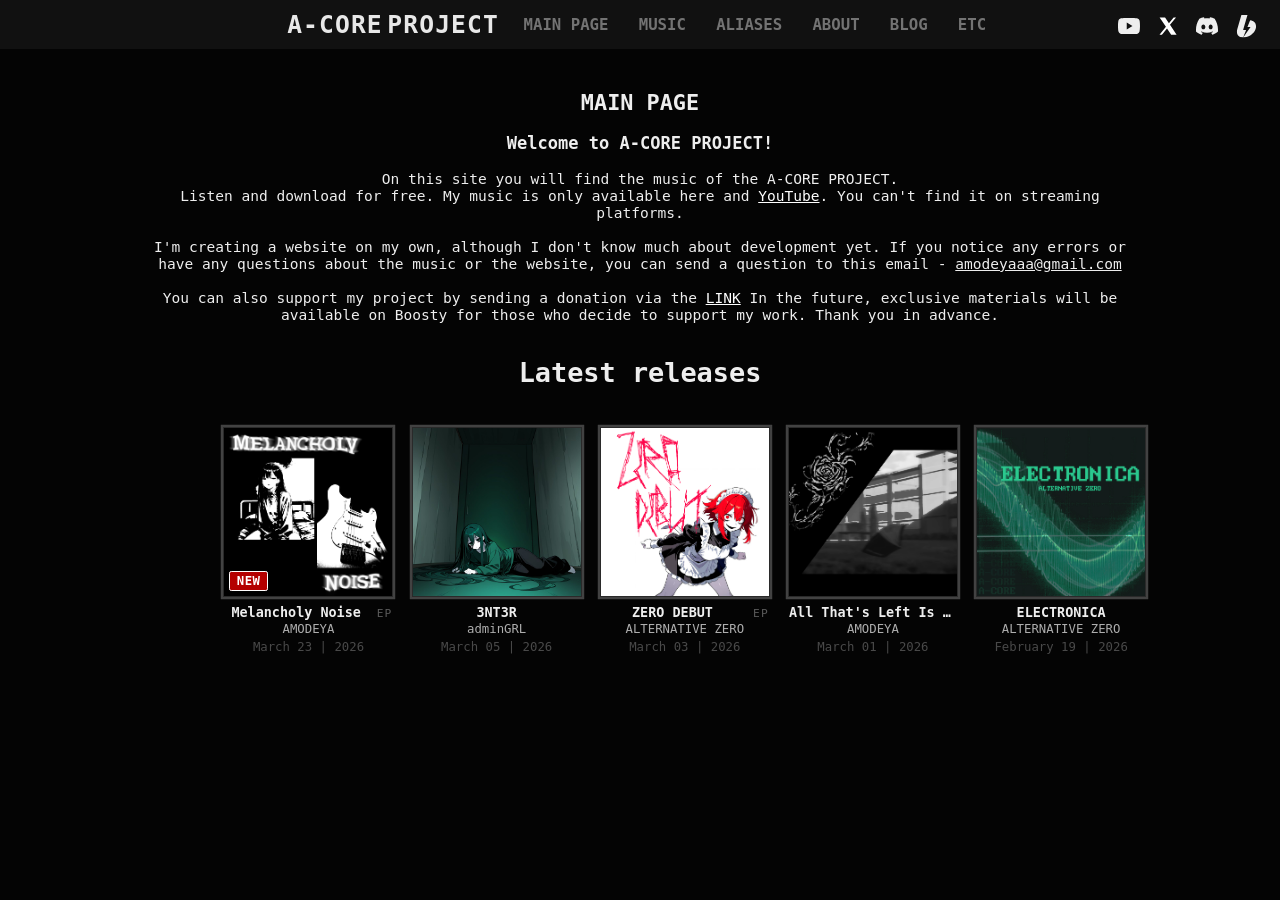
==== commit 0414e6ef: "Update index.html" ====
--- a/index.html
+++ b/index.html
@@ -30,7 +30,7 @@
         <a href="https://discord.gg/huRr9uR2Dp" target="_blank" class="contact-icon" title="Discord" rel="noopener noreferrer">
             <img src="icons/discord.svg" alt="Discord" />
         </a>
-        <a href="https://boosty.to/yourprofile" target="_blank" class="contact-icon" title="Boosty" rel="noopener noreferrer">
+        <a href="https://boosty.to/jesterlxxxrd/donate" target="_blank" class="contact-icon" title="Boosty" rel="noopener noreferrer">
             <img src="icons/boosty.svg" alt="Boosty" />
         </a>
     </div>
